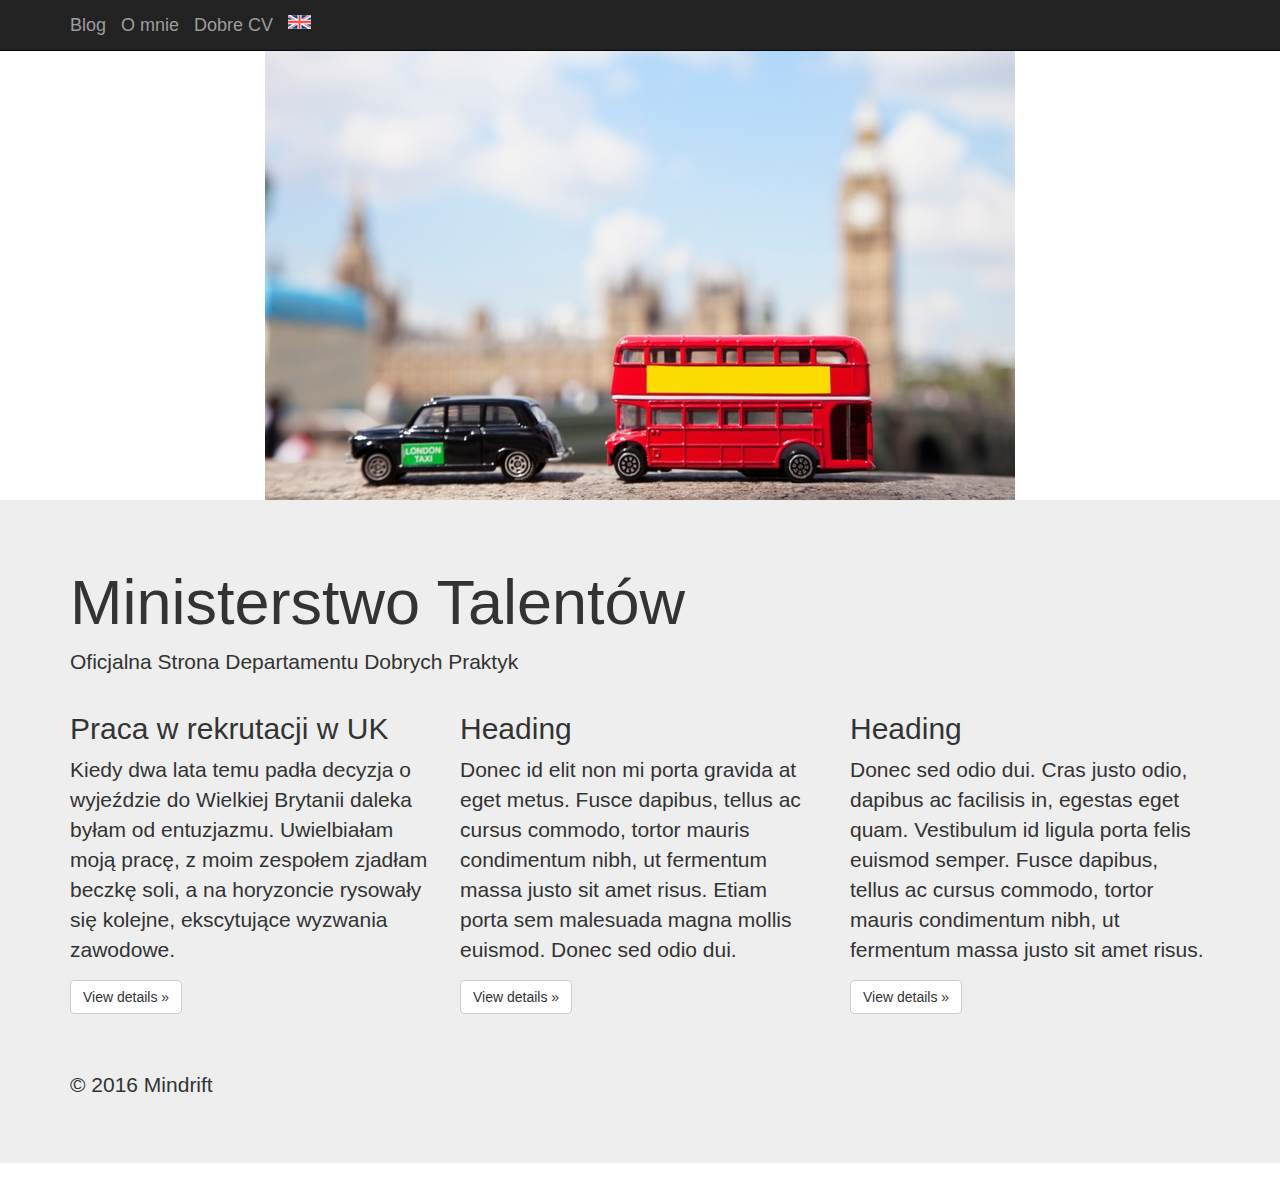
==== Mindrift.html @ 9fef6918 "Init" ====
<html lang="en" hola_ext_inject="disabled">
<head>
    <meta charset="utf-8">
    <meta http-equiv="X-UA-Compatible" content="IE=edge">
    <meta name="viewport" content="width=device-width, initial-scale=1">
    <!-- The above 3 meta tags *must* come first in the head; any other head content must come *after* these tags -->
    <title>Bootstrap 101 Template</title>

    <!-- Bootstrap -->
    <link href="css/bootstrap.min.css" rel="stylesheet">
    <link href="css/common.css" rel="stylesheet">
</head>

<body style="zoom: 1;" class="vibe-active">
<div class="vibe-content" v-html="data_html"></div>
<div class="lbOverlay" id="hackerfaceOverlay">
    <div class="lbContent hackerfaceStyle"></div>
</div>

<body>

<nav class="navbar navbar-inverse navbar-fixed-top">
    <div class="container">
        <div class="navbar-header">
            <button type="button" class="navbar-toggle collapsed" data-toggle="collapse" data-target="#navbar"
                    aria-expanded="false" aria-controls="navbar">
                <span class="sr-only">Toggle navigation</span>
                <span class="icon-bar"></span>
                <span class="icon-bar"></span>
                <span class="icon-bar"></span>
            </button>
            <a class="navbar-brand" href="#">Blog</a>
            <a class="navbar-brand" href="#">O mnie</a>
            <a class="navbar-brand" href="#">Dobre CV</a>

        </div>
        <a class="navbar-brand" href="#"><span class="lang-sm lang-lbl" lang="pl"></span>
            <img src="img/english_flag.png" class="img-responsive"  alt="English?"></a>
    </div>
</nav>
<img src="img/IS09AC9KT_Comp.jpg" class="displayed" alt="Picture">
</nav>
</div>
<!--
<ul class="navbar-right">
    <li>
        <a class="glyphicon glyphicon-search search-icon" aria-hidden="true"></a>
    </li>
</ul>
</div>
</nav>

<!-- Main jumbotron for a primary marketing message or call to action -->

<div class="jumbotron">
    <div class="container">
        <h1 class="blog-title">Ministerstwo Talentów</h1>
        <p class="lead blog-description">Oficjalna Strona Departamentu Dobrych Praktyk</p>

        <div class="blog-header">

        <!--p><a class="btn btn-primary btn-lg" href="#" role="button">Learn more »</a></p>
    </div>
</div>

<div class="container">
    <!-- Example row of columns -->
        <div class="row">
            <div class="col-md-4">
                <h2>Praca w rekrutacji w UK</h2>
                <p>Kiedy dwa lata temu padła decyzja o wyjeździe do Wielkiej Brytanii daleka byłam od entuzjazmu.
                    Uwielbiałam moją pracę, z moim zespołem zjadłam beczkę soli, a na horyzoncie rysowały się kolejne,
                    ekscytujące wyzwania zawodowe. </p>
                <p><a class="btn btn-default" href="#" role="button">View details »</a></p>


            </div>
            <div class="col-md-4">
                <h2>Heading</h2>
                <p>Donec id elit non mi porta gravida at eget metus. Fusce dapibus, tellus ac cursus commodo, tortor
                    mauris
                    condimentum nibh, ut fermentum massa justo sit amet risus. Etiam porta sem malesuada magna mollis
                    euismod. Donec sed odio dui. </p>
                <p><a class="btn btn-default" href="#" role="button">View details »</a></p>
            </div>
            <div class="col-md-4">
                <h2>Heading</h2>
                <p>Donec sed odio dui. Cras justo odio, dapibus ac facilisis in, egestas eget quam. Vestibulum id ligula
                    porta felis euismod semper. Fusce dapibus, tellus ac cursus commodo, tortor mauris condimentum nibh,
                    ut
                    fermentum massa justo sit amet risus.</p>
                <p><a class="btn btn-default" href="#" role="button">View details »</a></p>
            </div>
        </div>

        <hr>

        <footer>
            <p>© 2016 Mindrift</p>
        </footer>
    </div> <!-- /container -->


    <div></div>
    <div style="display:none" id="vibe-trigger-logo"><img
            src="chrome-extension://dbnookjgoaaelhciadikaadnkgmiamei/img/vibe_48.png" original-title=""></div>
    <div style="display:none" id="vibe-msg">
        <div class="vibe-header"><img class="vibe-header-logo" width="80" height="25"
                                      src="chrome-extension://dbnookjgoaaelhciadikaadnkgmiamei/img/full_logo.png"> <span
                class="vibe-close">x</span></div><!-- Vibe Header -->
        <div class="message">Please reload this page to remove this frame</div>
    </div>
</body>
</html>
---- css/common.css ----
a.search-icon {
    padding: 7px;
    font-size: 2.2em;
}
a.about_me {
padding 15px
}
IMG.displayed {
    display: block;
    margin-left: auto;
    margin-right: auto
    }
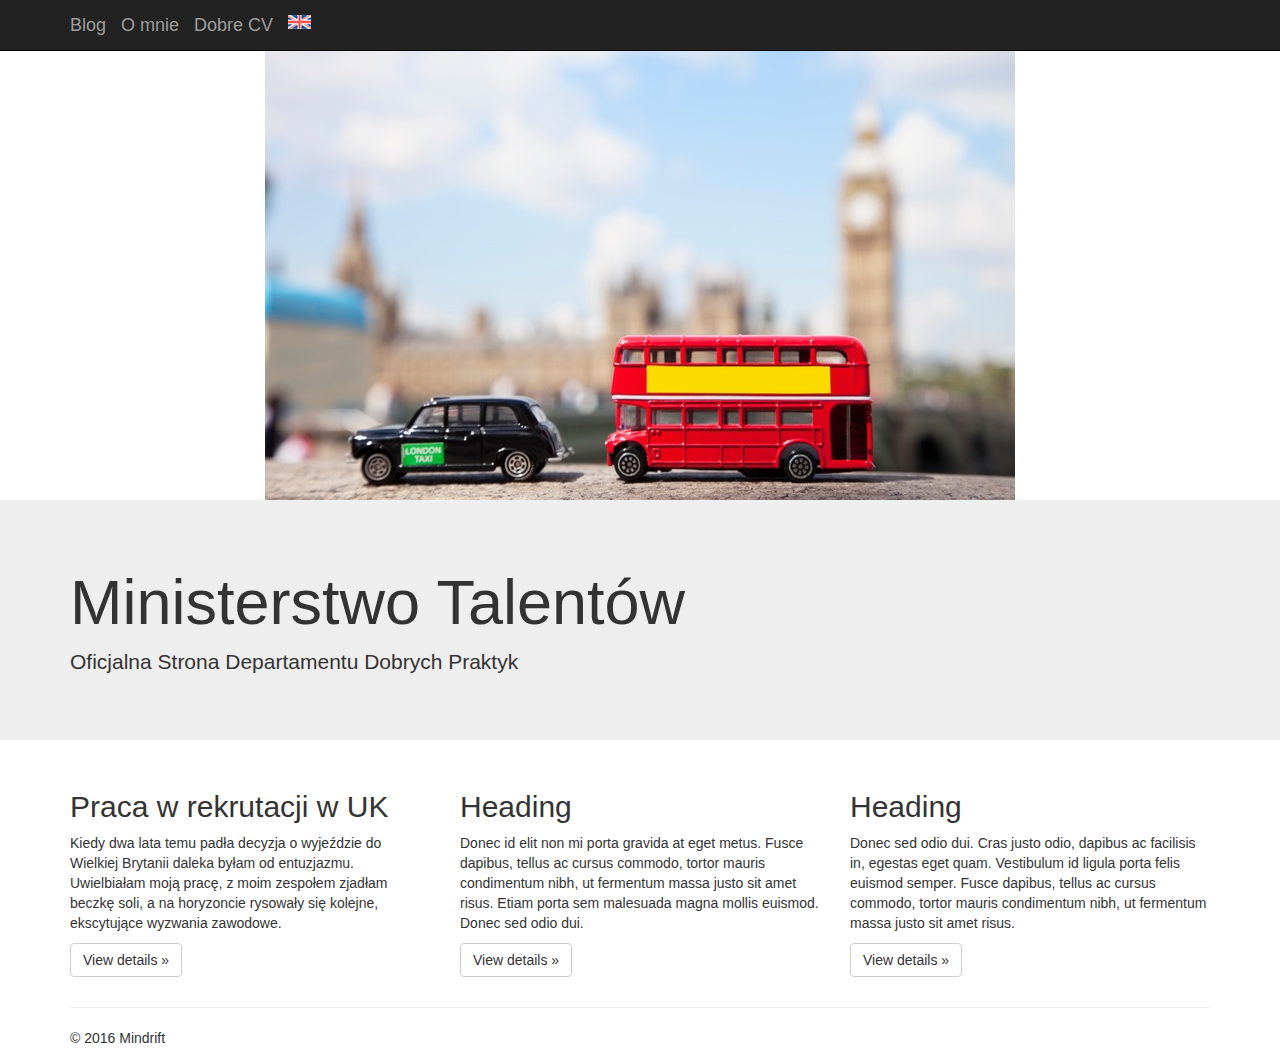
==== commit e0fa0e0c: "Init" ====
--- a/Mindrift.html
+++ b/Mindrift.html
@@ -17,8 +17,6 @@
     <div class="lbContent hackerfaceStyle"></div>
 </div>
 
-<body>
-
 <nav class="navbar navbar-inverse navbar-fixed-top">
     <div class="container">
         <div class="navbar-header">
@@ -35,12 +33,10 @@
 
         </div>
         <a class="navbar-brand" href="#"><span class="lang-sm lang-lbl" lang="pl"></span>
-            <img src="img/english_flag.png" class="img-responsive"  alt="English?"></a>
+            <img src="img/english_flag.png" class="img-responsive" alt="English?"></a>
     </div>
 </nav>
 <img src="img/IS09AC9KT_Comp.jpg" class="displayed" alt="Picture">
-</nav>
-</div>
 <!--
 <ul class="navbar-right">
     <li>
@@ -59,56 +55,57 @@
 
         <div class="blog-header">
 
-        <!--p><a class="btn btn-primary btn-lg" href="#" role="button">Learn more »</a></p>
+            <!--p><a class="btn btn-primary btn-lg" href="#" role="button">Learn more »</a></p>-->
+        </div>
     </div>
 </div>
 
 <div class="container">
     <!-- Example row of columns -->
-        <div class="row">
-            <div class="col-md-4">
-                <h2>Praca w rekrutacji w UK</h2>
-                <p>Kiedy dwa lata temu padła decyzja o wyjeździe do Wielkiej Brytanii daleka byłam od entuzjazmu.
-                    Uwielbiałam moją pracę, z moim zespołem zjadłam beczkę soli, a na horyzoncie rysowały się kolejne,
-                    ekscytujące wyzwania zawodowe. </p>
-                <p><a class="btn btn-default" href="#" role="button">View details »</a></p>
+    <div class="row">
+        <div class="col-md-4">
+            <h2>Praca w rekrutacji w UK</h2>
+            <p>Kiedy dwa lata temu padła decyzja o wyjeździe do Wielkiej Brytanii daleka byłam od entuzjazmu.
+                Uwielbiałam moją pracę, z moim zespołem zjadłam beczkę soli, a na horyzoncie rysowały się kolejne,
+                ekscytujące wyzwania zawodowe. </p>
+            <p><a class="btn btn-default" href="#" role="button">View details »</a></p>
 
 
-            </div>
-            <div class="col-md-4">
-                <h2>Heading</h2>
-                <p>Donec id elit non mi porta gravida at eget metus. Fusce dapibus, tellus ac cursus commodo, tortor
-                    mauris
-                    condimentum nibh, ut fermentum massa justo sit amet risus. Etiam porta sem malesuada magna mollis
-                    euismod. Donec sed odio dui. </p>
-                <p><a class="btn btn-default" href="#" role="button">View details »</a></p>
-            </div>
-            <div class="col-md-4">
-                <h2>Heading</h2>
-                <p>Donec sed odio dui. Cras justo odio, dapibus ac facilisis in, egestas eget quam. Vestibulum id ligula
-                    porta felis euismod semper. Fusce dapibus, tellus ac cursus commodo, tortor mauris condimentum nibh,
-                    ut
-                    fermentum massa justo sit amet risus.</p>
-                <p><a class="btn btn-default" href="#" role="button">View details »</a></p>
-            </div>
         </div>
+        <div class="col-md-4">
+            <h2>Heading</h2>
+            <p>Donec id elit non mi porta gravida at eget metus. Fusce dapibus, tellus ac cursus commodo, tortor
+                mauris
+                condimentum nibh, ut fermentum massa justo sit amet risus. Etiam porta sem malesuada magna mollis
+                euismod. Donec sed odio dui. </p>
+            <p><a class="btn btn-default" href="#" role="button">View details »</a></p>
+        </div>
+        <div class="col-md-4">
+            <h2>Heading</h2>
+            <p>Donec sed odio dui. Cras justo odio, dapibus ac facilisis in, egestas eget quam. Vestibulum id ligula
+                porta felis euismod semper. Fusce dapibus, tellus ac cursus commodo, tortor mauris condimentum nibh,
+                ut
+                fermentum massa justo sit amet risus.</p>
+            <p><a class="btn btn-default" href="#" role="button">View details »</a></p>
+        </div>
+    </div>
 
-        <hr>
+    <hr>
 
-        <footer>
-            <p>© 2016 Mindrift</p>
-        </footer>
-    </div> <!-- /container -->
+    <footer>
+        <p>© 2016 Mindrift</p>
+    </footer>
+</div> <!-- /container -->
 
 
-    <div></div>
-    <div style="display:none" id="vibe-trigger-logo"><img
-            src="chrome-extension://dbnookjgoaaelhciadikaadnkgmiamei/img/vibe_48.png" original-title=""></div>
-    <div style="display:none" id="vibe-msg">
-        <div class="vibe-header"><img class="vibe-header-logo" width="80" height="25"
-                                      src="chrome-extension://dbnookjgoaaelhciadikaadnkgmiamei/img/full_logo.png"> <span
-                class="vibe-close">x</span></div><!-- Vibe Header -->
-        <div class="message">Please reload this page to remove this frame</div>
-    </div>
+<div></div>
+<div style="display:none" id="vibe-trigger-logo"><img
+        src="chrome-extension://dbnookjgoaaelhciadikaadnkgmiamei/img/vibe_48.png" original-title=""></div>
+<div style="display:none" id="vibe-msg">
+    <div class="vibe-header"><img class="vibe-header-logo" width="80" height="25"
+                                  src="chrome-extension://dbnookjgoaaelhciadikaadnkgmiamei/img/full_logo.png"> <span
+            class="vibe-close">x</span></div><!-- Vibe Header -->
+    <div class="message">Please reload this page to remove this frame</div>
+</div>
 </body>
 </html>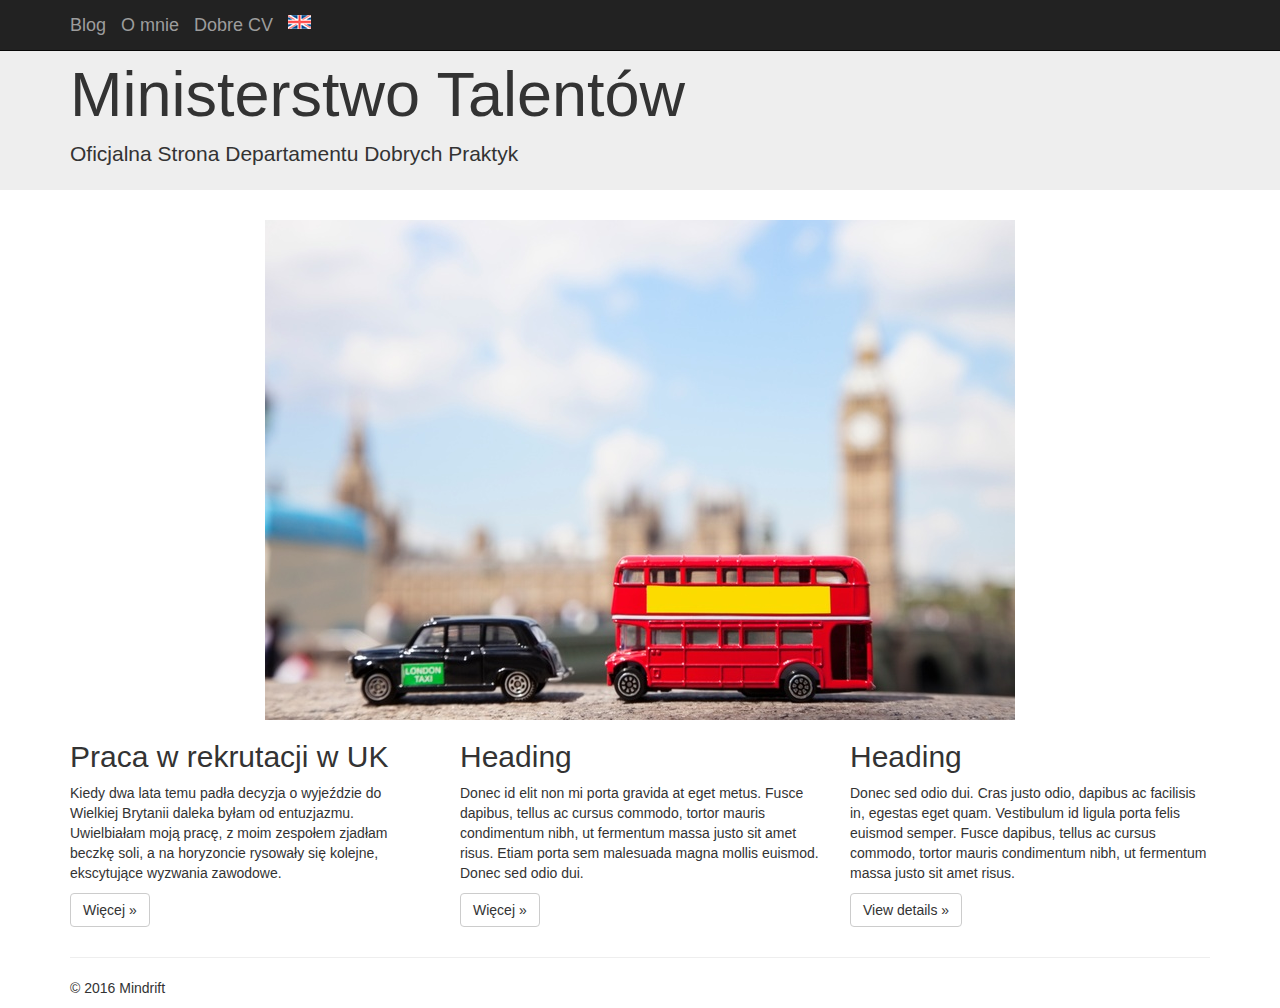
==== commit b4eaf2b2: "Init" ====
--- a/Mindrift.html
+++ b/Mindrift.html
@@ -28,7 +28,7 @@
                 <span class="icon-bar"></span>
             </button>
             <a class="navbar-brand" href="#">Blog</a>
-            <a class="navbar-brand" href="#">O mnie</a>
+            <a class="navbar-brand" href="blog_posts/about_me.html">O mnie</a>
             <a class="navbar-brand" href="#">Dobre CV</a>
 
         </div>
@@ -36,7 +36,19 @@
             <img src="img/english_flag.png" class="img-responsive" alt="English?"></a>
     </div>
 </nav>
-<img src="img/IS09AC9KT_Comp.jpg" class="displayed" alt="Picture">
+
+
+<div class="jumbotron frame">
+    <div class="container">
+        <h1 class="blog-title">Ministerstwo Talentów</h1>
+        <p class="lead blog-description">Oficjalna Strona Departamentu Dobrych Praktyk</p>
+
+    </div>
+</div>
+
+<div class="row">
+    <img src="img/IS09AC9KT_Comp.jpg" class="displayed" alt="Picture">
+</div>
 <!--
 <ul class="navbar-right">
     <li>
@@ -48,17 +60,6 @@
 
 <!-- Main jumbotron for a primary marketing message or call to action -->
 
-<div class="jumbotron">
-    <div class="container">
-        <h1 class="blog-title">Ministerstwo Talentów</h1>
-        <p class="lead blog-description">Oficjalna Strona Departamentu Dobrych Praktyk</p>
-
-        <div class="blog-header">
-
-            <!--p><a class="btn btn-primary btn-lg" href="#" role="button">Learn more »</a></p>-->
-        </div>
-    </div>
-</div>
 
 <div class="container">
     <!-- Example row of columns -->
@@ -68,7 +69,7 @@
             <p>Kiedy dwa lata temu padła decyzja o wyjeździe do Wielkiej Brytanii daleka byłam od entuzjazmu.
                 Uwielbiałam moją pracę, z moim zespołem zjadłam beczkę soli, a na horyzoncie rysowały się kolejne,
                 ekscytujące wyzwania zawodowe. </p>
-            <p><a class="btn btn-default" href="#" role="button">View details »</a></p>
+            <p><a class="btn btn-default" href="blog_posts/post10_04_16.html" role="button">Więcej »</a></p>
 
 
         </div>
@@ -78,7 +79,7 @@
                 mauris
                 condimentum nibh, ut fermentum massa justo sit amet risus. Etiam porta sem malesuada magna mollis
                 euismod. Donec sed odio dui. </p>
-            <p><a class="btn btn-default" href="#" role="button">View details »</a></p>
+            <p><a class="btn btn-default" href="post10_04_16.html" role="button">Więcej »</a></p>
         </div>
         <div class="col-md-4">
             <h2>Heading</h2>
--- a/css/common.css
+++ b/css/common.css
@@ -3,11 +3,18 @@
     padding: 7px;
     font-size: 2.2em;
 }
+
 a.about_me {
-padding 15px
+    padding 15px
 }
-IMG.displayed {
+
+img.displayed {
     display: block;
     margin-left: auto;
     margin-right: auto
-    }+}
+
+.frame {
+       padding-top: 40px;
+       padding-bottom: 6px;
+}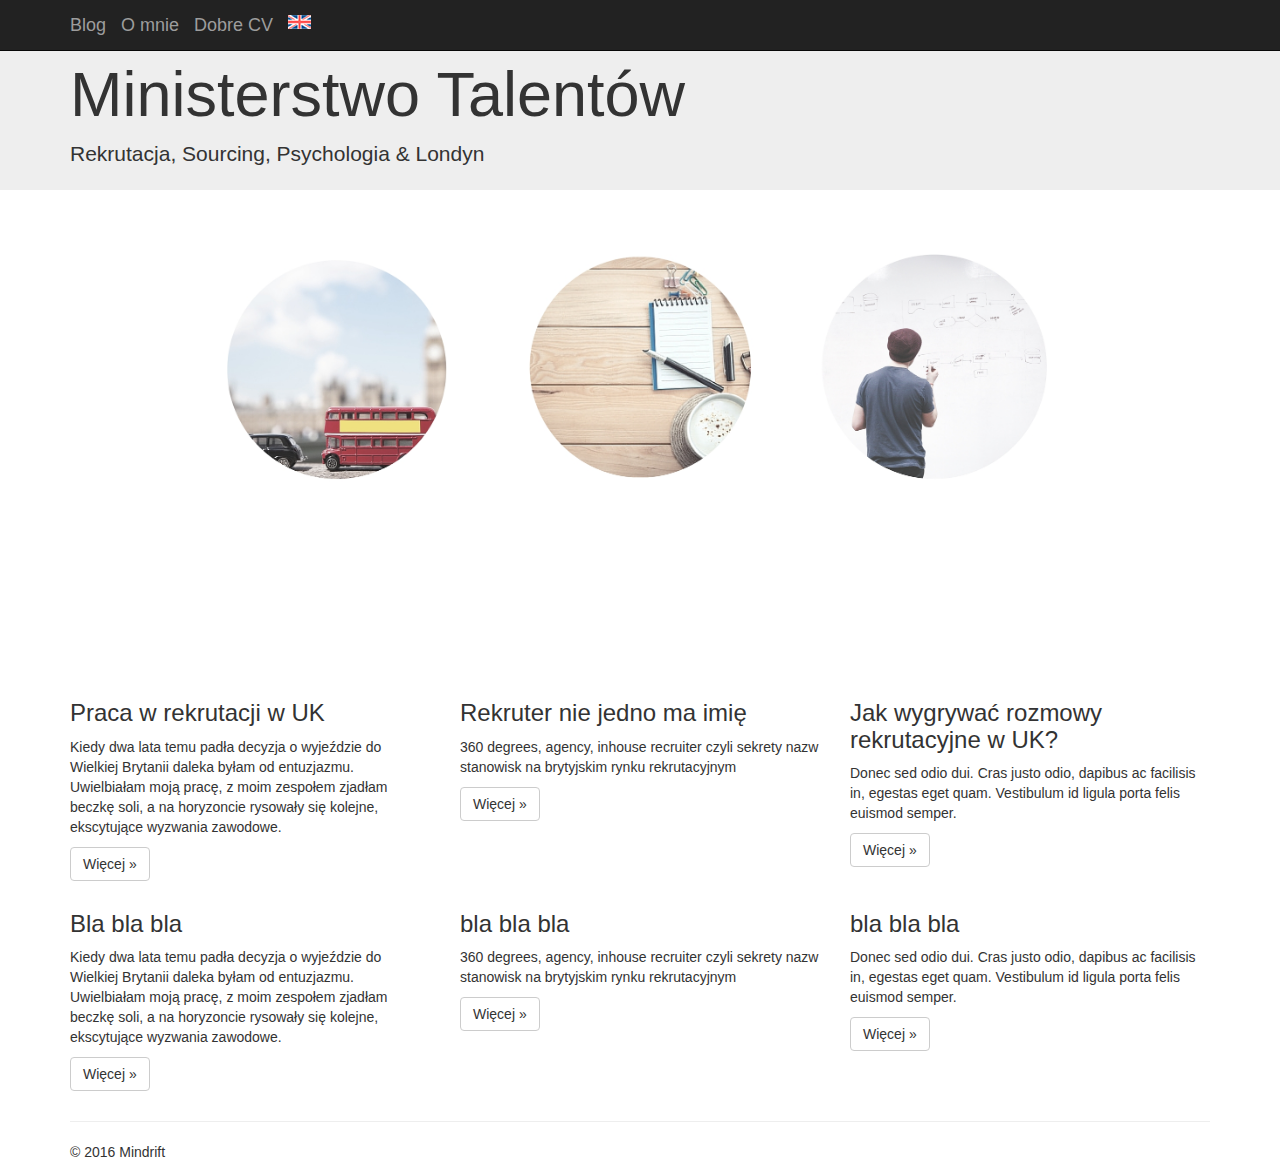
==== commit 9607a26a: "up" ====
--- a/Mindrift.html
+++ b/Mindrift.html
@@ -32,7 +32,7 @@
             <a class="navbar-brand" href="#">Dobre CV</a>
 
         </div>
-        <a class="navbar-brand" href="#"><span class="lang-sm lang-lbl" lang="pl"></span>
+        <a class="navbar-brand" href="En_mindrift.html"><span class="lang-sm lang-lbl" lang="pl"></span>
             <img src="img/english_flag.png" class="img-responsive" alt="English?"></a>
     </div>
 </nav>
@@ -41,13 +41,13 @@
 <div class="jumbotron frame">
     <div class="container">
         <h1 class="blog-title">Ministerstwo Talentów</h1>
-        <p class="lead blog-description">Oficjalna Strona Departamentu Dobrych Praktyk</p>
+        <p class="lead blog-description">Rekrutacja, Sourcing, Psychologia & Londyn</p>
 
     </div>
 </div>
 
 <div class="row">
-    <img src="img/IS09AC9KT_Comp.jpg" class="displayed" alt="Picture">
+    <img src="img/logos_circles_5.jpg" class="img-responsive" alt="Picture">
 </div>
 <!--
 <ul class="navbar-right">
@@ -65,29 +65,44 @@
     <!-- Example row of columns -->
     <div class="row">
         <div class="col-md-4">
-            <h2>Praca w rekrutacji w UK</h2>
+            <h3>Praca w rekrutacji w UK</h3>
             <p>Kiedy dwa lata temu padła decyzja o wyjeździe do Wielkiej Brytanii daleka byłam od entuzjazmu.
                 Uwielbiałam moją pracę, z moim zespołem zjadłam beczkę soli, a na horyzoncie rysowały się kolejne,
                 ekscytujące wyzwania zawodowe. </p>
-            <p><a class="btn btn-default" href="blog_posts/post10_04_16.html" role="button">Więcej »</a></p>
+            <p><a class="btn btn-default" href="blog_posts/post2_12_04.html" role="button">Więcej »</a></p>
 
 
         </div>
         <div class="col-md-4">
-            <h2>Heading</h2>
-            <p>Donec id elit non mi porta gravida at eget metus. Fusce dapibus, tellus ac cursus commodo, tortor
-                mauris
-                condimentum nibh, ut fermentum massa justo sit amet risus. Etiam porta sem malesuada magna mollis
-                euismod. Donec sed odio dui. </p>
-            <p><a class="btn btn-default" href="post10_04_16.html" role="button">Więcej »</a></p>
+            <h3>Rekruter nie jedno ma imię</h3>
+            <p> 360 degrees, agency, inhouse recruiter czyli sekrety nazw stanowisk na brytyjskim rynku rekrutacyjnym </p>
+            <p><a class="btn btn-default" href="blog_posts/post10_04_16.html" role="button">Więcej »</a></p>
         </div>
         <div class="col-md-4">
-            <h2>Heading</h2>
+            <h3>Jak wygrywać rozmowy rekrutacyjne w UK?</h3>
             <p>Donec sed odio dui. Cras justo odio, dapibus ac facilisis in, egestas eget quam. Vestibulum id ligula
-                porta felis euismod semper. Fusce dapibus, tellus ac cursus commodo, tortor mauris condimentum nibh,
-                ut
-                fermentum massa justo sit amet risus.</p>
-            <p><a class="btn btn-default" href="#" role="button">View details »</a></p>
+                porta felis euismod semper. </p>
+            <p><a class="btn btn-default" href="blog_posts/post17_04.html" role="button">Więcej »</a></p>
+        </div>
+    </div>
+    <div class="row">
+        <div class="col-md-4">
+            <h3>Bla bla bla</h3>
+            <p>Kiedy dwa lata temu padła decyzja o wyjeździe do Wielkiej Brytanii daleka byłam od entuzjazmu.
+                Uwielbiałam moją pracę, z moim zespołem zjadłam beczkę soli, a na horyzoncie rysowały się kolejne,
+                ekscytujące wyzwania zawodowe. </p>
+            <p><a class="btn btn-default" href="blog_posts/post2_12_04.html" role="button">Więcej »</a></p>
+        </div>
+        <div class="col-md-4">
+            <h3>bla bla bla</h3>
+            <p> 360 degrees, agency, inhouse recruiter czyli sekrety nazw stanowisk na brytyjskim rynku rekrutacyjnym </p>
+            <p><a class="btn btn-default" href="blog_posts/post10_04_16.html" role="button">Więcej »</a></p>
+        </div>
+        <div class="col-md-4">
+            <h3>bla bla bla</h3>
+            <p>Donec sed odio dui. Cras justo odio, dapibus ac facilisis in, egestas eget quam. Vestibulum id ligula
+                porta felis euismod semper. </p>
+            <p><a class="btn btn-default" href="blog_posts/post17_04.html" role="button">Więcej »</a></p>
         </div>
     </div>
 
--- a/css/common.css
+++ b/css/common.css
@@ -17,4 +17,34 @@
 .frame {
        padding-top: 40px;
        padding-bottom: 6px;
+}
+#content aside .widget {
+    margin-bottom: 30px
+}
+#content aside .widget .srodek {
+    border: 1px solid #e0e0e0;
+    -webkit-border-radius: 5px;
+    border-radius: 5px;
+    background: #fff;
+    width: 100%;
+    padding: 10px
+}
+#content aside .widget .srodek h2 {
+    font: 14px Exo, sans-serif;
+    color: #002440;
+    font-weight: 700;
+    text-transform: uppercase
+}
+#content aside .widget .srodek p {
+    font: 12px "Open Sans", sans-serif;
+    line-height: 19px;
+    color: #1f1f1f
+}
+#content aside .widget .srodek ul,
+#content aside .widget .srodek ol {
+    font: 12px "Open Sans", sans-serif;
+    line-height: 19px;
+    color: #1f1f1f
+
+}
 }